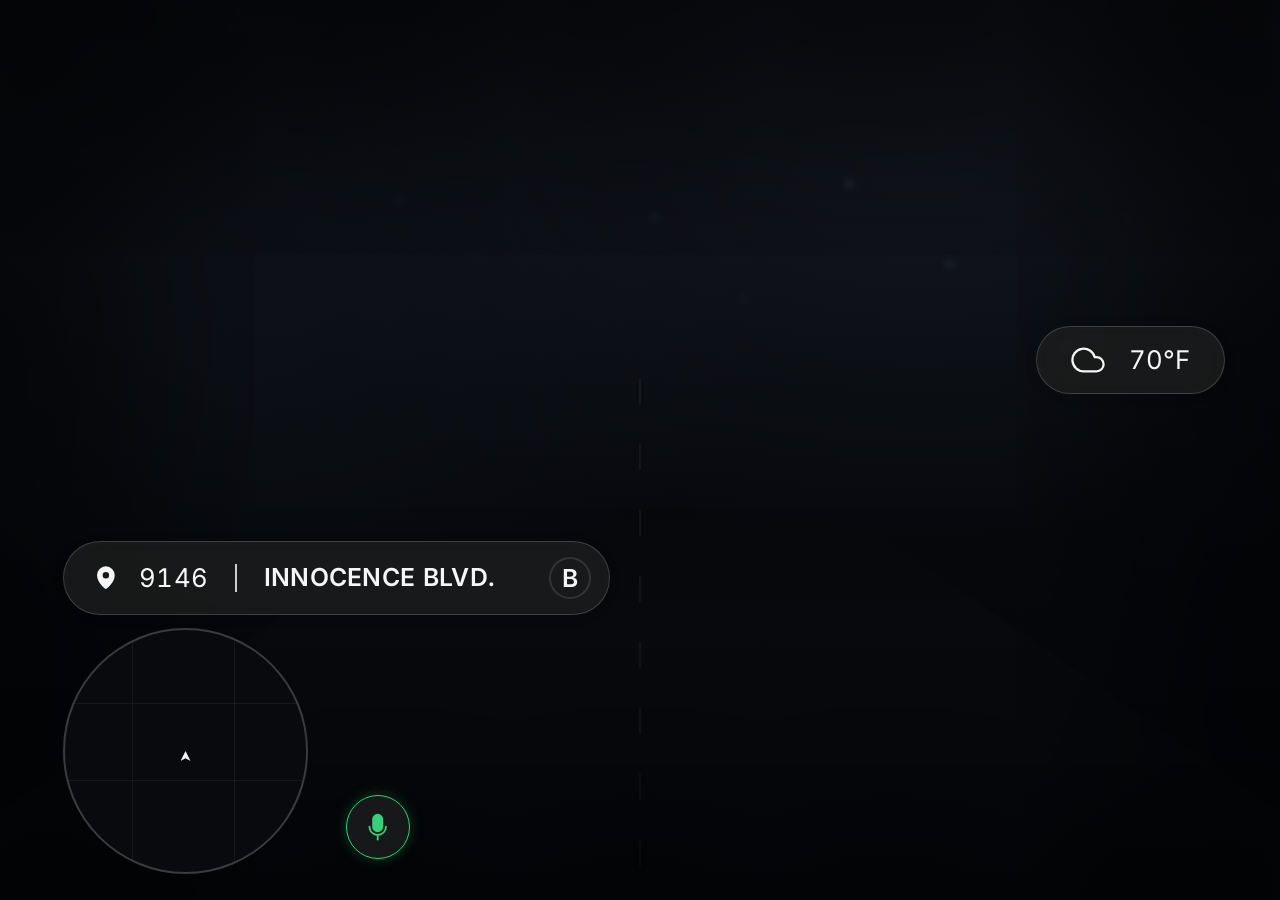
==== html/index.html @ fedf09fa "Reference HUD around the fh4map circle + mic block with green voice waves - restore the resource lay" ====
<!DOCTYPE html>
<html lang="ru">
<head>
<meta charset="utf-8">
<meta name="viewport" content="width=device-width, initial-scale=1">
<title>HUD</title>
<!-- Порядок блоков и их вид — эталонный HUD (пилюли-скримы),
     привязка — геометрия круглого radar (fh4map-1.4).
     Блоки: адрес, микрофон, погода, кластер. Больше ничего. -->
<link rel="stylesheet" href="css/base.css">
<link rel="stylesheet" href="css/components.css">
<link rel="stylesheet" href="css/layout.css">
</head>
<body>
<main id="hud" class="hidden" aria-label="Игровой HUD">

  <!-- АДРЕС — над кругом radar, левый край по левой кромке круга -->
  <section class="addr surf" aria-label="Местоположение">
    <span class="ico ico--pin" data-icon="pin" aria-hidden="true"></span>
    <span class="addr__postal" id="postal">----</span>
    <span class="addr__div" aria-hidden="true"></span>
    <span class="addr__street" id="street">...</span>
    <span class="addr__dir" id="compass" aria-label="Направление">?</span>
  </section>

  <!-- МИКРОФОН — круглый чип справа от круга, на его нижней касательной.
       Когда игрок говорит, от микрофона расходятся зелёные круги. -->
  <section class="mic" id="micwrap" aria-label="Микрофон">
    <span class="mic__wave" aria-hidden="true"></span>
    <span class="mic__wave" aria-hidden="true"></span>
    <span class="mic__wave" aria-hidden="true"></span>
    <span class="mic__chip">
      <span class="ico ico--mic" data-icon="mic" aria-hidden="true"></span>
      <span class="mic__slash" aria-hidden="true"></span>
    </span>
  </section>

  <!-- ПОГОДА -->
  <section class="wx surf" aria-label="Погода">
    <span class="ico ico--wx" id="wxicon" data-icon="cloud" aria-hidden="true"></span>
    <span class="wx__temp" id="temp">--°</span>
  </section>

  <!-- КЛАСТЕР — скорость, передачи, топливо -->
  <section class="cluster surf" id="cluster" aria-label="Приборная панель">
    <div class="cluster__speed">
      <span class="speed" id="speed">---</span>
      <span class="speed__unit" id="unit"></span>
    </div>
    <div class="cluster__div" aria-hidden="true"></div>
    <div class="gears" id="gearstrip" aria-label="Режим коробки передач">
      <b data-g="P">P</b><b data-g="R">R</b><b data-g="N">N</b><b data-g="D">D</b><b data-g="S">S</b>
    </div>
    <div class="fuel" id="fuelrow">
      <span class="ico ico--fuel" data-icon="fuel" aria-hidden="true"></span>
      <span class="fuel__track"><i id="fuelbar"></i></span>
      <span class="fuel__pct" id="fuel">--%</span>
    </div>
  </section>

</main>

<script src="js/state.js"></script>
<script src="js/icons.js"></script>
<script src="js/render.js"></script>
<script src="js/main.js"></script>
</body>
</html>
---- html/css/base.css ----
/* =====================================================================
   BASE — токены, шрифт, масштаб.

   ВИЗУАЛЬНЫЙ ЯЗЫК взят из эталонного HUD (index.html прошлой версии):
   тёмные полупрозрачные пилюли со светлой волосяной кромкой,
   монохромный текст, крупные табличные цифры. Единственное цветное
   пятно — зелёные волны говорящего микрофона.

   МАСШТАБ. Эталон рисовался в системе 1568 x 981, поэтому 1 эталонный
   px = 100vh / 981. Здесь всё в rem от html { font-size: 100vh / 72 },
   то есть 1 эталонный px = 0.0734rem. Пропорции блоков к экрану и к
   диаметру radar одинаковы на 1080p / 1440p и 16:9 / 21:9.
   ------------------------------------------------------------------ */

@font-face {
  font-family: "Inter HUD";
  font-style: normal;
  font-weight: 300 800;
  font-display: block;
  src: url("../fonts/inter-latin.woff2") format("woff2");
  unicode-range: U+0000-00FF, U+0131, U+0152-0153, U+02BB-02BC, U+02C6,
                 U+02DA, U+02DC, U+0304, U+0308, U+0329, U+2000-206F,
                 U+2074, U+20AC, U+2122, U+2191, U+2193, U+2212, U+2215,
                 U+FEFF, U+FFFD;
}
@font-face {
  font-family: "Inter HUD";
  font-style: normal;
  font-weight: 300 800;
  font-display: block;
  src: url("../fonts/inter-cyrillic.woff2") format("woff2");
  unicode-range: U+0301, U+0400-045F, U+0490-0491, U+04B0-04B1, U+2116;
}
@font-face {
  font-family: "Sofia Sans";
  font-style: normal;
  font-weight: 300 700;
  font-display: block;
  src: url("../fonts/sofiasans-latin.woff2") format("woff2");
  unicode-range: U+0000-00FF, U+2000-206F, U+20AC, U+2122;
}
@font-face {
  font-family: "Sofia Sans";
  font-style: normal;
  font-weight: 300 700;
  font-display: block;
  src: url("../fonts/sofiasans-cyrillic.woff2") format("woff2");
  unicode-range: U+0301, U+0400-045F, U+0490-0491, U+2116;
}

:root {
  /* Поверхность и кромка — точные значения эталона. */
  --surface:   rgba(29, 30, 30, .82);
  --edge:      rgba(189, 190, 191, .23);
  --track:     rgba(126, 127, 128, .34);

  --txt:       rgb(246, 246, 247);
  --txt-2:     rgb(218, 218, 219);
  --txt-3:     rgb(161, 162, 163);
  --off:       rgb(86, 86, 87);   /* неактивные передачи */

  /* Функциональный акцент (перекрывается Config.Accent из Lua):
     низкий уровень топлива, R/S-передача. */
  --acc:       #f2b13c;

  /* Микрофон: зелёные круговые волны в момент разговора. */
  --mic:       #34d17a;
  --mic-soft:  rgba(52, 209, 122, .28);

  /* Радиусы эталона (42px / 40px пилюли при 981px высоты). */
  --r-pill:    3.08rem;
  --r-wx:      2.94rem;

  /* Геометрия radar fh4map-1.4 (vh). Lua может переопределить через
     Config.Radar -> сообщение config. */
  --radar-cx: calc(20.6145vh);
  --radar-cy: calc(21.4255vh - 44px);
  --radar-r:  calc(13.4255vh + 2px);
}

* { margin: 0; padding: 0; box-sizing: border-box; }

html { font-size: clamp(11px, calc(100vh / 72), 34px); }

html, body {
  width: 100%;
  height: 100%;
  overflow: hidden;
  background: transparent;
}

body {
  font-family: "Inter HUD", "Sofia Sans", Arial, Helvetica, sans-serif;
  color: var(--txt);
  font-variant-numeric: tabular-nums;
  font-feature-settings: "tnum" 1;
  -webkit-font-smoothing: antialiased;
  -moz-osx-font-smoothing: grayscale;
  user-select: none;
}

#hud, #hud * { font-family: inherit; }

#hud {
  position: fixed;
  inset: 0;
  pointer-events: none;
  /* Никогда не анимировать opacity корня: CEF FiveM теряет альфу. */
}

#hud.hidden { display: none; }

svg { display: block; width: 100%; height: 100%; }

/* ---------------------------------------------------------------------
   ПРИМИТИВЫ
   ------------------------------------------------------------------ */

/* Пилюля-скрим эталона: полупрозрачная заливка, светлая волосяная
   кромка, очень мягкая тень. Без backdrop-filter — CEF не размывает
   игровой кадр, он бы дал чёрный прямоугольник. */
.surf {
  position: absolute;
  background: var(--surface);
  border: 1.5px solid var(--edge);
  box-shadow: 0 2px 12px rgba(15, 16, 17, .12),
              inset 0 0 20px rgba(220, 221, 222, .015);
}

.ico { display: block; flex: none; color: currentColor; }
---- html/css/components.css ----
/* =====================================================================
   COMPONENTS — блоки эталонного HUD 1-в-1 (пилюли-скримы) + новый
   блок микрофона.

   Все кегли и отступы — эталонные px, пересчитанные в rem
   (1 эталонный px = 0.0734rem), поэтому пропорции блоков сохранены
   ровно те же, что на исходном снимке.
   ================================================================== */

/* ---------------------------------------------------------------------
   АДРЕС — пилюля: пин + postal + разделитель + улица + компас.
   ------------------------------------------------------------------ */

.addr {
  width: 43.82rem;
  height: 5.87rem;
  border-radius: var(--r-pill);
  display: flex;
  align-items: center;
  padding: 0 1.47rem 0 2.35rem;
}

.ico--pin { width: 2.06rem; height: 2.5rem; color: var(--txt); }

.addr__postal {
  flex: none;
  margin-left: 1.61rem;
  font-size: 2.06rem;
  line-height: 2.5rem;
  letter-spacing: .037rem;
  color: var(--txt);
}

.addr__div {
  flex: none;
  width: 1.5px;
  height: 2.28rem;
  margin: 0 2.13rem;
  background: rgba(237, 237, 238, .85);
}

.addr__street {
  flex: 1 1 auto;
  min-width: 0;
  font-size: 1.98rem;
  font-weight: 600;
  line-height: 2.5rem;
  letter-spacing: .026rem;
  text-transform: uppercase;
  white-space: nowrap;
  overflow: hidden;
  text-overflow: ellipsis;
}

/* Компас замыкает строку: круг фиксированного размера — у С/В/Ю/З
   разная ширина глифа, а пилюля не должна дышать при поворотах. */
.addr__dir {
  flex: none;
  width: 3.38rem;
  height: 3.38rem;
  margin-left: 1.61rem;
  border: .18rem solid rgba(160, 161, 162, .20);
  border-radius: 50%;
  display: grid;
  place-items: center;
  font-size: 1.98rem;
  font-weight: 600;
}

/* ---------------------------------------------------------------------
   МИКРОФОН — круглый чип в языке эталона (та же заливка и кромка,
   что у пилюль). Когда игрок говорит, от микрофона расходятся
   зелёные круговые волны; в покое чип монохромный и статичный,
   выключенный микрофон приглушён и перечёркнут.

   Волны — три кольца с одной анимацией и разными задержками. Пока
   игрок молчит, анимация не назначена вовсе: CEF не крутит пустой
   композит в простое.
   ------------------------------------------------------------------ */

.mic {
  position: absolute;
  width: 5.14rem;
  height: 5.14rem;
}

.mic__chip {
  position: absolute;
  inset: 0;
  border-radius: 50%;
  background: var(--surface);
  border: 1.5px solid var(--edge);
  box-shadow: 0 2px 12px rgba(15, 16, 17, .12),
              inset 0 0 20px rgba(220, 221, 222, .015);
  display: grid;
  place-items: center;
  transition: border-color .18s ease, box-shadow .18s ease;
}

.ico--mic {
  width: 2.35rem;
  height: 2.35rem;
  color: var(--txt-2);
  transition: color .18s ease;
}

/* Перечёркивание — только для выключенного микрофона. */
.mic__slash {
  position: absolute;
  left: 24%;
  right: 24%;
  top: 50%;
  height: 1.5px;
  background: var(--off);
  transform: rotate(-45deg);
  opacity: 0;
  transition: opacity .18s ease;
}

.mic.off .mic__chip { border-color: rgba(189, 190, 191, .14); }
.mic.off .ico--mic { color: var(--off); }
.mic.off .mic__slash { opacity: 1; }

/* ГОВОРИТ — зелёный чип + расходящиеся зелёные круги. */
.mic.talking .mic__chip {
  border-color: var(--mic);
  box-shadow: 0 2px 12px rgba(15, 16, 17, .12),
              0 0 1.1rem var(--mic-soft);
}

.mic.talking .ico--mic { color: var(--mic); }

.mic__wave {
  position: absolute;
  inset: 0;
  border-radius: 50%;
  border: .17rem solid var(--mic);
  opacity: 0;
  transform: scale(1);
  pointer-events: none;
}

.mic.talking .mic__wave {
  animation: mic-wave 1.8s cubic-bezier(.2, .6, .3, 1) infinite;
}

.mic.talking .mic__wave:nth-child(2) { animation-delay: .6s; }
.mic.talking .mic__wave:nth-child(3) { animation-delay: 1.2s; }

@keyframes mic-wave {
  0%   { opacity: .85; transform: scale(1);    border-width: .17rem; }
  70%  { opacity: .18; }
  100% { opacity: 0;   transform: scale(2.15); border-width: .07rem; }
}

@media (prefers-reduced-motion: reduce) {
  .mic.talking .mic__wave { animation: none; opacity: .35; }
  .mic.talking .mic__wave:nth-child(2) { transform: scale(1.4); opacity: .2; }
  .mic.talking .mic__wave:nth-child(3) { transform: scale(1.8); opacity: .1; }
}

/* ---------------------------------------------------------------------
   ПОГОДА — маленькая пилюля: иконка + температура.
   ------------------------------------------------------------------ */

.wx {
  width: 15.12rem;
  height: 5.43rem;
  border-radius: var(--r-wx);
  display: flex;
  align-items: center;
  justify-content: center;
  gap: 1.91rem;
}

.ico--wx { width: 2.72rem; height: 2.72rem; color: var(--txt); }

.wx__temp {
  font-size: 2.06rem;
  line-height: 2.5rem;
  white-space: nowrap;
}

/* ---------------------------------------------------------------------
   КЛАСТЕР — скорость + единица, разделитель, селектор PRNDS, топливо.
   Внутренняя раскладка абсолютная, ровно как в эталоне: цифры не
   двигают шкалу, шкала не двигает передачи.
   ------------------------------------------------------------------ */

.cluster {
  width: 29.36rem;
  height: 23.12rem;
  border-radius: var(--r-pill);
  opacity: 0;
  transition: opacity .18s ease;
}

/* Пешком кластер скрыт через opacity, а не display: слой промоучен
   заранее, CEF не теряет альфу при посадке в машину. */
#hud.veh .cluster { opacity: 1; }

.cluster__speed {
  position: absolute;
  left: 2.72rem;
  right: 2.57rem;
  top: 1.32rem;
  height: 8.22rem;
  display: flex;
  align-items: baseline;
  gap: 1.98rem;
}

.speed {
  font-size: 7.63rem;
  font-weight: 700;
  line-height: 8.22rem;
  letter-spacing: -.22rem;
  white-space: nowrap;
}

/* Четырёхзначная скорость (самолёты, читеры) не вылезает за пилюлю. */
.speed.wide { font-size: 5.65rem; letter-spacing: -.147rem; }

.speed__unit {
  font-size: 1.98rem;
  line-height: 2.35rem;
  color: var(--txt-2);
}

.cluster__div {
  position: absolute;
  left: 2.79rem;
  right: 2.5rem;
  top: 10.13rem;
  height: 2px;
  background: rgba(150, 151, 152, .19);
}

.gears {
  position: absolute;
  left: 2.86rem;
  top: 12.04rem;
  height: 3.01rem;
  display: flex;
  align-items: center;
  gap: 1.39rem;
}

.gears b {
  font-size: 2.64rem;
  font-weight: 600;
  line-height: 3.01rem;
  color: var(--off);
  transition: color .16s ease;
}

.gears b.on { color: var(--txt); }
.gears b.on[data-g="R"],
.gears b.on[data-g="S"] { color: var(--acc); }

.fuel {
  position: absolute;
  left: 2.79rem;
  right: 2.5rem;
  top: 17.69rem;
  height: 2.79rem;
  display: flex;
  align-items: center;
}

.ico--fuel {
  width: 2.42rem;
  height: 2.5rem;
  margin-right: 1.61rem;
  color: var(--txt-3);
  transition: color .2s ease;
}

.fuel__track {
  flex: 1;
  height: 1.1rem;
  border-radius: .73rem;
  background: var(--track);
  overflow: hidden;
}

.fuel__track i {
  display: block;
  width: 0;
  height: 100%;
  border-radius: inherit;
  background: var(--txt);
  transition: width .35s cubic-bezier(.22, 1, .36, 1), background-color .2s ease;
}

.fuel__pct {
  width: 4.55rem;
  margin-left: 1.69rem;
  font-size: 2.2rem;
  line-height: 2.64rem;
  text-align: right;
  color: var(--txt-2);
  white-space: nowrap;
  transition: color .2s ease;
}

/* Низкий уровень — единственное состояние, которое красит стрип. */
.fuel.low .ico--fuel,
.fuel.low .fuel__pct { color: var(--acc); }
.fuel.low .fuel__track i { background: var(--acc); }
---- html/css/layout.css ----
/* =====================================================================
   LAYOUT — расстановка блоков.

     · АДРЕС    — над кругом radar, левый край ровно по левой кромке
                  круга (блок «стоит» на верхней касательной);
     · МИКРОФОН — справа от круга, на его нижней касательной: волны
                  расходятся в свободное поле рядом с radar;
     · ПОГОДА   — правый край, верхняя треть (координаты эталона);
     · КЛАСТЕР  — правый нижний угол (координаты эталона), виден
                  только за рулём.

   Привязки к radar — только через токены --radar-cx/cy/r, которые
   Lua может переопределить (Config.Radar). Жёстких px-координат нет.
   ================================================================== */

.addr {
  left: calc(var(--radar-cx) - var(--radar-r));
  bottom: calc(var(--radar-cy) + var(--radar-r) + 1.1rem);
  transform: translateZ(0);
}

/* Отступ 3rem от кромки круга и небольшой подъём над нижней
   касательной — чтобы самая широкая волна (×2.15) не залезала на
   radar и не срезалась нижним краем экрана. */
.mic {
  left: calc(var(--radar-cx) + var(--radar-r) + 3rem);
  bottom: calc(var(--radar-cy) - var(--radar-r) + 1.2rem);
  transform: translateZ(0);
}

.wx {
  right: 4.272959%;
  top: 36.187564%;
  transform: translateZ(0);
}

.cluster {
  right: 4.910714%;
  bottom: 10.805301%;
  transform: translateZ(0);
}

/* ---------------------------------------------------------------------
   DEV PREVIEW SCENE (только браузер — FiveM это не грузит)
   ------------------------------------------------------------------ */

#devscene { position: fixed; inset: 0; }

#devscene .base {
  position: absolute; inset: 0;
  background:
    radial-gradient(1100px 620px at 72% 18%, rgba(28, 32, 42, .5), transparent 62%),
    radial-gradient(900px 560px at 18% 34%, rgba(22, 26, 36, .42), transparent 60%),
    linear-gradient(180deg, #0a0c11 0%, #07090d 46%, #04060a 100%);
}

#devscene .bokeh {
  position: absolute; border-radius: 50%;
  filter: blur(4px); opacity: .35;
}

#devscene .road {
  position: absolute; left: -10%; right: -10%; bottom: 0; height: 46%;
  background: linear-gradient(180deg, rgba(8, 10, 14, 0) 0%, rgba(8, 10, 14, .9) 32%, #06080c 100%);
  clip-path: polygon(39% 0, 61% 0, 100% 100%, 0 100%);
}

#devscene .lane {
  position: absolute; left: 50%; bottom: 0; width: 2px; height: 58%;
  transform: translateX(-50%);
  background: repeating-linear-gradient(180deg, rgba(255, 255, 255, .10) 0 26px, transparent 26px 66px);
  opacity: .45;
}

#devscene .vignette {
  position: absolute; inset: 0;
  box-shadow: inset 0 0 260px 90px rgba(0, 0, 0, .82);
}

/* Макет круга fh4map — ровно та геометрия, вокруг которой стоят блоки. */
#devscene .radar {
  position: absolute;
  left: calc(var(--radar-cx) - var(--radar-r));
  bottom: calc(var(--radar-cy) - var(--radar-r));
  width: calc(var(--radar-r) * 2);
  height: calc(var(--radar-r) * 2);
  border-radius: 50%;
  overflow: hidden;
  background: #080a0d;
  border: 2px solid rgba(255, 255, 255, .2);
}

#devscene .radar .st { position: absolute; background: rgba(255, 255, 255, .055); }
#devscene .radar .h1 { left: 0; right: 0; top: 30%; height: 1px; }
#devscene .radar .h2 { left: 0; right: 0; top: 62%; height: 1px; }
#devscene .radar .v1 { top: 0; bottom: 0; left: 28%; width: 1px; }
#devscene .radar .v2 { top: 0; bottom: 0; left: 70%; width: 1px; }

#devscene .radar .player {
  position: absolute; left: 50%; top: 52%; width: 10px; height: 10px;
  transform: translate(-50%, -50%);
}

#devscene .radar .player::before {
  content: ''; position: absolute; inset: 0;
  background: #f2f3f4;
  clip-path: polygon(50% 0, 100% 100%, 50% 72%, 0 100%);
}
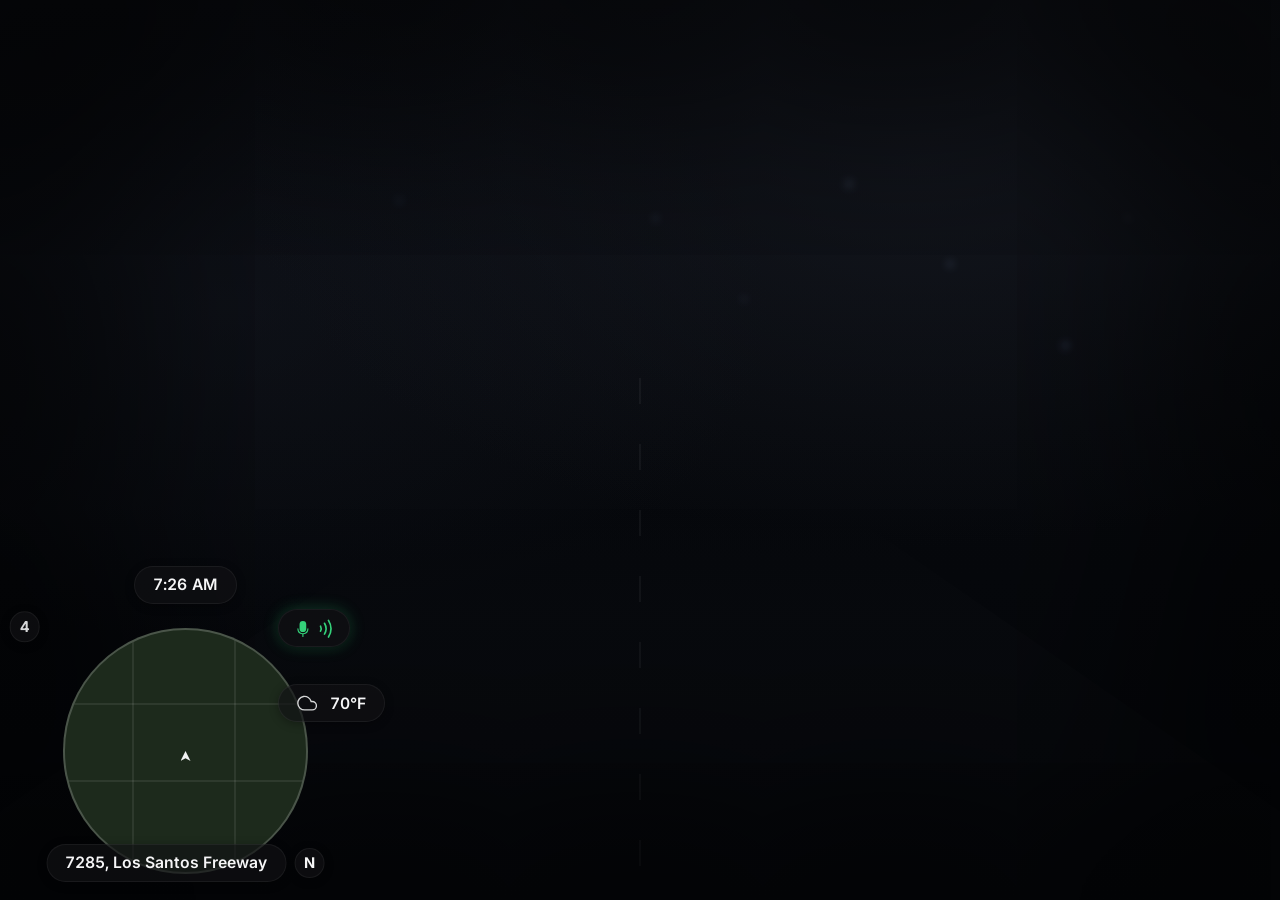
==== commit 5d6b9ea8: "Rebuild the composition from the reference: everything hugs the fh4map circle - every size is a frac" ====
--- a/html/index.html
+++ b/html/index.html
@@ -4,9 +4,17 @@
 <meta charset="utf-8">
 <meta name="viewport" content="width=device-width, initial-scale=1">
 <title>HUD</title>
-<!-- Порядок блоков и их вид — эталонный HUD (пилюли-скримы),
-     привязка — геометрия круглого radar (fh4map-1.4).
-     Блоки: адрес, микрофон, погода, кластер. Больше ничего. -->
+<!-- Композиция по референсу: все блоки облепляют круг радара
+     (fh4map-1.4). Размеры заданы в долях радиуса круга, поэтому
+     пропорции «блок / радар» ровно те же, что на референсе.
+
+       · время      — капсула над кругом;
+       · радиоканал — маленький чип слева сверху;
+       · микрофон   — капсула справа сверху: глиф + зелёные круговые
+                      линии, пока игрок говорит;
+       · погода     — капсула справа;
+       · кластер    — панель справа снизу: скорость, PRNDS, топливо;
+       · адрес      — капсула под кругом + чип направления. -->
 <link rel="stylesheet" href="css/base.css">
 <link rel="stylesheet" href="css/components.css">
 <link rel="stylesheet" href="css/layout.css">
@@ -14,49 +22,55 @@
 <body>
 <main id="hud" class="hidden" aria-label="Игровой HUD">
 
-  <!-- АДРЕС — над кругом radar, левый край по левой кромке круга -->
-  <section class="addr surf" aria-label="Местоположение">
-    <span class="ico ico--pin" data-icon="pin" aria-hidden="true"></span>
-    <span class="addr__postal" id="postal">----</span>
-    <span class="addr__div" aria-hidden="true"></span>
-    <span class="addr__street" id="street">...</span>
-    <span class="addr__dir" id="compass" aria-label="Направление">?</span>
+  <!-- ВРЕМЯ -->
+  <section class="time surf" aria-label="Время">
+    <span id="time">--:--</span>
   </section>
 
-  <!-- МИКРОФОН — круглый чип справа от круга, на его нижней касательной.
-       Когда игрок говорит, от микрофона расходятся зелёные круги. -->
-  <section class="mic" id="micwrap" aria-label="Микрофон">
-    <span class="mic__wave" aria-hidden="true"></span>
-    <span class="mic__wave" aria-hidden="true"></span>
-    <span class="mic__wave" aria-hidden="true"></span>
-    <span class="mic__chip">
-      <span class="ico ico--mic" data-icon="mic" aria-hidden="true"></span>
-      <span class="mic__slash" aria-hidden="true"></span>
-    </span>
+  <!-- РАДИОКАНАЛ — чип виден только когда игрок в канале -->
+  <section class="rch surf hide" id="radiochip" aria-label="Радиоканал">
+    <span id="radiolabel">0</span>
+  </section>
+
+  <!-- МИКРОФОН -->
+  <section class="mic surf" id="micwrap" aria-label="Микрофон">
+    <span class="mic__glyph" data-icon="mic" aria-hidden="true"></span>
+    <svg class="mic__waves" viewBox="0 0 15 24" fill="none" stroke="currentColor"
+         stroke-width="1.7" stroke-linecap="round" aria-hidden="true">
+      <path class="w1" d="M2.5 9.4a5.5 5.5 0 0 1 0 5.2"></path>
+      <path class="w2" d="M6.6 6.4a11 11 0 0 1 0 11.2"></path>
+      <path class="w3" d="M10.7 3.4a16.5 16.5 0 0 1 0 17.2"></path>
+    </svg>
+    <span class="mic__slash" aria-hidden="true"></span>
   </section>
 
   <!-- ПОГОДА -->
   <section class="wx surf" aria-label="Погода">
-    <span class="ico ico--wx" id="wxicon" data-icon="cloud" aria-hidden="true"></span>
-    <span class="wx__temp" id="temp">--°</span>
+    <span class="wx__ico" id="wxicon" data-icon="cloud" aria-hidden="true"></span>
+    <span id="temp">--°</span>
   </section>
 
-  <!-- КЛАСТЕР — скорость, передачи, топливо -->
+  <!-- КЛАСТЕР -->
   <section class="cluster surf" id="cluster" aria-label="Приборная панель">
     <div class="cluster__speed">
-      <span class="speed" id="speed">---</span>
+      <span class="speed" id="speed">000</span>
       <span class="speed__unit" id="unit"></span>
     </div>
-    <div class="cluster__div" aria-hidden="true"></div>
     <div class="gears" id="gearstrip" aria-label="Режим коробки передач">
       <b data-g="P">P</b><b data-g="R">R</b><b data-g="N">N</b><b data-g="D">D</b><b data-g="S">S</b>
     </div>
     <div class="fuel" id="fuelrow">
-      <span class="ico ico--fuel" data-icon="fuel" aria-hidden="true"></span>
+      <span class="fuel__ico" data-icon="fuel" aria-hidden="true"></span>
       <span class="fuel__track"><i id="fuelbar"></i></span>
       <span class="fuel__pct" id="fuel">--%</span>
     </div>
   </section>
+
+  <!-- АДРЕС + НАПРАВЛЕНИЕ -->
+  <div class="addr" aria-label="Местоположение">
+    <span class="addr__pill surf"><span id="street">...</span></span>
+    <span class="addr__dir surf" id="compass">?</span>
+  </div>
 
 </main>
 
--- a/html/css/base.css
+++ b/html/css/base.css
@@ -1,15 +1,10 @@
 /* =====================================================================
-   BASE — токены, шрифт, масштаб.
+   BASE — токены, шрифт, геометрия.
 
-   ВИЗУАЛЬНЫЙ ЯЗЫК взят из эталонного HUD (index.html прошлой версии):
-   тёмные полупрозрачные пилюли со светлой волосяной кромкой,
-   монохромный текст, крупные табличные цифры. Единственное цветное
-   пятно — зелёные волны говорящего микрофона.
-
-   МАСШТАБ. Эталон рисовался в системе 1568 x 981, поэтому 1 эталонный
-   px = 100vh / 981. Здесь всё в rem от html { font-size: 100vh / 72 },
-   то есть 1 эталонный px = 0.0734rem. Пропорции блоков к экрану и к
-   диаметру radar одинаковы на 1080p / 1440p и 16:9 / 21:9.
+   ГЛАВНЫЙ ПРИНЦИП. Все размеры и отступы заданы в долях радиуса круга
+   радара (--radar-r). Композиция «блоки вокруг круга» с референса
+   сохраняет пропорции на любом разрешении и при любом размере
+   миникарты: поменялся круг — вместе с ним поменялся весь HUD.
    ------------------------------------------------------------------ */
 
 @font-face {
@@ -49,38 +44,37 @@
 }
 
 :root {
-  /* Поверхность и кромка — точные значения эталона. */
-  --surface:   rgba(29, 30, 30, .82);
-  --edge:      rgba(189, 190, 191, .23);
-  --track:     rgba(126, 127, 128, .34);
-
-  --txt:       rgb(246, 246, 247);
-  --txt-2:     rgb(218, 218, 219);
-  --txt-3:     rgb(161, 162, 163);
-  --off:       rgb(86, 86, 87);   /* неактивные передачи */
-
-  /* Функциональный акцент (перекрывается Config.Accent из Lua):
-     низкий уровень топлива, R/S-передача. */
-  --acc:       #f2b13c;
-
-  /* Микрофон: зелёные круговые волны в момент разговора. */
-  --mic:       #34d17a;
-  --mic-soft:  rgba(52, 209, 122, .28);
-
-  /* Радиусы эталона (42px / 40px пилюли при 981px высоты). */
-  --r-pill:    3.08rem;
-  --r-wx:      2.94rem;
-
-  /* Геометрия radar fh4map-1.4 (vh). Lua может переопределить через
-     Config.Radar -> сообщение config. */
+  /* --- Геометрия radar (fh4map-1.4, vh). Переопределяется из Lua. --- */
   --radar-cx: calc(20.6145vh);
   --radar-cy: calc(21.4255vh - 44px);
   --radar-r:  calc(13.4255vh + 2px);
+
+  /* --- Метрика композиции: доли радиуса круга (замеры с референса) --- */
+  --h:    calc(var(--radar-r) * .31);    /* высота капсулы          */
+  --pad:  calc(var(--radar-r) * .15);    /* горизонтальный padding  */
+  --gap:  calc(var(--radar-r) * .1);     /* внутренний зазор        */
+  --fs:   calc(var(--radar-r) * .128);   /* базовый кегль           */
+  --fs-s: calc(var(--radar-r) * .115);   /* мелкий кегль (MPH)      */
+  --chip: calc(var(--radar-r) * .25);    /* круглый чип             */
+
+  /* --- Поверхности: тёмные полупрозрачные капсулы без светлой кромки --- */
+  --surface: rgba(17, 18, 20, .66);
+  --hair:    rgba(255, 255, 255, .06);
+
+  --txt:   rgb(246, 246, 247);
+  --txt-2: rgb(214, 215, 216);
+  --txt-3: rgb(150, 151, 153);
+  --off:   rgb(104, 105, 107);   /* неактивные передачи */
+
+  /* Функциональный акцент (Config.Accent): низкое топливо, R/S. */
+  --acc: #f2b13c;
+
+  /* Микрофон: зелёные круговые линии во время разговора. */
+  --mic:      #34d17a;
+  --mic-soft: rgba(52, 209, 122, .28);
 }
 
 * { margin: 0; padding: 0; box-sizing: border-box; }
-
-html { font-size: clamp(11px, calc(100vh / 72), 34px); }
 
 html, body {
   width: 100%;
@@ -110,21 +104,12 @@
 
 #hud.hidden { display: none; }
 
-svg { display: block; width: 100%; height: 100%; }
+svg { display: block; }
 
-/* ---------------------------------------------------------------------
-   ПРИМИТИВЫ
-   ------------------------------------------------------------------ */
-
-/* Пилюля-скрим эталона: полупрозрачная заливка, светлая волосяная
-   кромка, очень мягкая тень. Без backdrop-filter — CEF не размывает
-   игровой кадр, он бы дал чёрный прямоугольник. */
+/* Капсула-поверхность: ровная тёмная заливка, волосяная светлая
+   кромка и мягкая тень — как на референсе, без стекла и glow. */
 .surf {
-  position: absolute;
   background: var(--surface);
-  border: 1.5px solid var(--edge);
-  box-shadow: 0 2px 12px rgba(15, 16, 17, .12),
-              inset 0 0 20px rgba(220, 221, 222, .015);
+  border: 1px solid var(--hair);
+  box-shadow: 0 2px 10px rgba(0, 0, 0, .32);
 }
-
-.ico { display: block; flex: none; color: currentColor; }
--- a/html/css/components.css
+++ b/html/css/components.css
@@ -1,255 +1,185 @@
 /* =====================================================================
-   COMPONENTS — блоки эталонного HUD 1-в-1 (пилюли-скримы) + новый
-   блок микрофона.
-
-   Все кегли и отступы — эталонные px, пересчитанные в rem
-   (1 эталонный px = 0.0734rem), поэтому пропорции блоков сохранены
-   ровно те же, что на исходном снимке.
+   COMPONENTS — блоки референса. Всё в долях радиуса круга (--radar-r),
+   поэтому связка «блок / радар» одинакова на любом разрешении.
+
+   Замеры с референса (в долях радиуса r):
+     высота капсулы  .31r      кегль текста     .128r
+     круглый чип     .25r      кегль MPH        .115r
+     скорость        .30r      шкала топлива    .055r
    ================================================================== */
 
 /* ---------------------------------------------------------------------
-   АДРЕС — пилюля: пин + postal + разделитель + улица + компас.
-   ------------------------------------------------------------------ */
-
-.addr {
-  width: 43.82rem;
-  height: 5.87rem;
-  border-radius: var(--r-pill);
-  display: flex;
-  align-items: center;
-  padding: 0 1.47rem 0 2.35rem;
-}
-
-.ico--pin { width: 2.06rem; height: 2.5rem; color: var(--txt); }
-
-.addr__postal {
-  flex: none;
-  margin-left: 1.61rem;
-  font-size: 2.06rem;
-  line-height: 2.5rem;
-  letter-spacing: .037rem;
-  color: var(--txt);
-}
-
-.addr__div {
-  flex: none;
-  width: 1.5px;
-  height: 2.28rem;
-  margin: 0 2.13rem;
-  background: rgba(237, 237, 238, .85);
-}
-
-.addr__street {
-  flex: 1 1 auto;
-  min-width: 0;
-  font-size: 1.98rem;
-  font-weight: 600;
-  line-height: 2.5rem;
-  letter-spacing: .026rem;
-  text-transform: uppercase;
+   ОБЩАЯ КАПСУЛА
+   ------------------------------------------------------------------ */
+
+.time,
+.mic,
+.wx,
+.addr__pill {
+  height: var(--h);
+  padding: 0 var(--pad);
+  border-radius: 999px;
+  display: flex;
+  align-items: center;
   white-space: nowrap;
-  overflow: hidden;
-  text-overflow: ellipsis;
-}
-
-/* Компас замыкает строку: круг фиксированного размера — у С/В/Ю/З
-   разная ширина глифа, а пилюля не должна дышать при поворотах. */
-.addr__dir {
-  flex: none;
-  width: 3.38rem;
-  height: 3.38rem;
-  margin-left: 1.61rem;
-  border: .18rem solid rgba(160, 161, 162, .20);
+}
+
+/* ВРЕМЯ — капсула над кругом. */
+.time {
+  font-size: var(--fs);
+  font-weight: 600;
+  letter-spacing: .01em;
+}
+
+/* РАДИОКАНАЛ — маленький чип слева сверху; в эфире зеленеет. */
+.rch {
+  width: var(--chip);
+  height: var(--chip);
   border-radius: 50%;
   display: grid;
   place-items: center;
-  font-size: 1.98rem;
-  font-weight: 600;
-}
-
-/* ---------------------------------------------------------------------
-   МИКРОФОН — круглый чип в языке эталона (та же заливка и кромка,
-   что у пилюль). Когда игрок говорит, от микрофона расходятся
-   зелёные круговые волны; в покое чип монохромный и статичный,
-   выключенный микрофон приглушён и перечёркнут.
-
-   Волны — три кольца с одной анимацией и разными задержками. Пока
-   игрок молчит, анимация не назначена вовсе: CEF не крутит пустой
-   композит в простое.
+  font-size: calc(var(--radar-r) * .12);
+  font-weight: 700;
+  color: var(--txt-2);
+  transition: color .16s ease;
+}
+
+.rch.live { color: var(--mic); }
+.rch.hide { display: none; }
+
+/* ---------------------------------------------------------------------
+   МИКРОФОН — капсула справа сверху: глиф микрофона и три круговые
+   линии рядом с ним. Пока игрок говорит, линии зелёные и бегут одна
+   за другой; в покое они тихо-серые и статичные; выключенный
+   микрофон приглушён и перечёркнут.
+
+   Анимация назначается ТОЛЬКО в состоянии talking — в простое CEF
+   ничего не пересчитывает.
    ------------------------------------------------------------------ */
 
 .mic {
-  position: absolute;
-  width: 5.14rem;
-  height: 5.14rem;
-}
-
-.mic__chip {
-  position: absolute;
-  inset: 0;
-  border-radius: 50%;
-  background: var(--surface);
-  border: 1.5px solid var(--edge);
-  box-shadow: 0 2px 12px rgba(15, 16, 17, .12),
-              inset 0 0 20px rgba(220, 221, 222, .015);
-  display: grid;
-  place-items: center;
-  transition: border-color .18s ease, box-shadow .18s ease;
-}
-
-.ico--mic {
-  width: 2.35rem;
-  height: 2.35rem;
-  color: var(--txt-2);
-  transition: color .18s ease;
-}
-
-/* Перечёркивание — только для выключенного микрофона. */
+  position: relative;
+  gap: calc(var(--radar-r) * .05);
+  padding: 0 calc(var(--pad) * .85);
+}
+
+.mic__glyph {
+  width: calc(var(--radar-r) * .145);
+  height: calc(var(--radar-r) * .175);
+  color: var(--txt-2);
+  transition: color .16s ease;
+}
+
+.mic__glyph svg { width: 100%; height: 100%; }
+
+.mic__waves {
+  width: calc(var(--radar-r) * .12);
+  height: calc(var(--radar-r) * .19);
+  color: var(--txt-3);
+  opacity: .55;
+  transition: color .16s ease, opacity .16s ease;
+}
+
+.mic.talking .mic__glyph,
+.mic.talking .mic__waves { color: var(--mic); }
+.mic.talking .mic__waves { opacity: 1; }
+
+.mic.talking .mic__waves .w1 { animation: mic-wave 1.15s ease-in-out infinite; }
+.mic.talking .mic__waves .w2 { animation: mic-wave 1.15s ease-in-out .17s infinite; }
+.mic.talking .mic__waves .w3 { animation: mic-wave 1.15s ease-in-out .34s infinite; }
+
+@keyframes mic-wave {
+  0%, 100% { opacity: .18; }
+  45%      { opacity: 1; }
+}
+
+/* Выключенный микрофон: линий нет, глиф гаснет и перечёркивается. */
+.mic.off .mic__glyph { color: var(--off); }
+.mic.off .mic__waves { opacity: 0; }
+
 .mic__slash {
   position: absolute;
-  left: 24%;
-  right: 24%;
+  left: 14%;
+  width: calc(var(--radar-r) * .2);
   top: 50%;
   height: 1.5px;
   background: var(--off);
   transform: rotate(-45deg);
   opacity: 0;
-  transition: opacity .18s ease;
-}
-
-.mic.off .mic__chip { border-color: rgba(189, 190, 191, .14); }
-.mic.off .ico--mic { color: var(--off); }
+  transition: opacity .16s ease;
+}
+
 .mic.off .mic__slash { opacity: 1; }
 
-/* ГОВОРИТ — зелёный чип + расходящиеся зелёные круги. */
-.mic.talking .mic__chip {
-  border-color: var(--mic);
-  box-shadow: 0 2px 12px rgba(15, 16, 17, .12),
-              0 0 1.1rem var(--mic-soft);
-}
-
-.mic.talking .ico--mic { color: var(--mic); }
-
-.mic__wave {
-  position: absolute;
-  inset: 0;
-  border-radius: 50%;
-  border: .17rem solid var(--mic);
-  opacity: 0;
-  transform: scale(1);
-  pointer-events: none;
-}
-
-.mic.talking .mic__wave {
-  animation: mic-wave 1.8s cubic-bezier(.2, .6, .3, 1) infinite;
-}
-
-.mic.talking .mic__wave:nth-child(2) { animation-delay: .6s; }
-.mic.talking .mic__wave:nth-child(3) { animation-delay: 1.2s; }
-
-@keyframes mic-wave {
-  0%   { opacity: .85; transform: scale(1);    border-width: .17rem; }
-  70%  { opacity: .18; }
-  100% { opacity: 0;   transform: scale(2.15); border-width: .07rem; }
-}
-
-@media (prefers-reduced-motion: reduce) {
-  .mic.talking .mic__wave { animation: none; opacity: .35; }
-  .mic.talking .mic__wave:nth-child(2) { transform: scale(1.4); opacity: .2; }
-  .mic.talking .mic__wave:nth-child(3) { transform: scale(1.8); opacity: .1; }
-}
-
-/* ---------------------------------------------------------------------
-   ПОГОДА — маленькая пилюля: иконка + температура.
+/* Мягкое зелёное свечение капсулы во время разговора. */
+.mic.talking { box-shadow: 0 2px 10px rgba(0, 0, 0, .32), 0 0 calc(var(--radar-r) * .12) var(--mic-soft); }
+
+/* ---------------------------------------------------------------------
+   ПОГОДА — капсула справа: иконка + температура.
    ------------------------------------------------------------------ */
 
 .wx {
-  width: 15.12rem;
-  height: 5.43rem;
-  border-radius: var(--r-wx);
-  display: flex;
-  align-items: center;
-  justify-content: center;
-  gap: 1.91rem;
-}
-
-.ico--wx { width: 2.72rem; height: 2.72rem; color: var(--txt); }
-
-.wx__temp {
-  font-size: 2.06rem;
-  line-height: 2.5rem;
-  white-space: nowrap;
-}
-
-/* ---------------------------------------------------------------------
-   КЛАСТЕР — скорость + единица, разделитель, селектор PRNDS, топливо.
-   Внутренняя раскладка абсолютная, ровно как в эталоне: цифры не
-   двигают шкалу, шкала не двигает передачи.
+  gap: var(--gap);
+  font-size: var(--fs);
+  font-weight: 600;
+}
+
+.wx__ico {
+  width: calc(var(--radar-r) * .165);
+  height: calc(var(--radar-r) * .165);
+  color: var(--txt-2);
+}
+
+.wx__ico svg { width: 100%; height: 100%; }
+
+/* ---------------------------------------------------------------------
+   КЛАСТЕР — панель справа снизу: скорость + MPH, селектор PRNDS,
+   топливо. Виден только за рулём (opacity, слой промоучен заранее).
    ------------------------------------------------------------------ */
 
 .cluster {
-  width: 29.36rem;
-  height: 23.12rem;
-  border-radius: var(--r-pill);
+  padding: calc(var(--radar-r) * .11) calc(var(--radar-r) * .16);
+  border-radius: calc(var(--radar-r) * .14);
+  display: flex;
+  flex-direction: column;
+  gap: calc(var(--radar-r) * .07);
   opacity: 0;
   transition: opacity .18s ease;
 }
 
-/* Пешком кластер скрыт через opacity, а не display: слой промоучен
-   заранее, CEF не теряет альфу при посадке в машину. */
 #hud.veh .cluster { opacity: 1; }
 
 .cluster__speed {
-  position: absolute;
-  left: 2.72rem;
-  right: 2.57rem;
-  top: 1.32rem;
-  height: 8.22rem;
   display: flex;
   align-items: baseline;
-  gap: 1.98rem;
+  gap: calc(var(--radar-r) * .07);
 }
 
 .speed {
-  font-size: 7.63rem;
+  font-size: calc(var(--radar-r) * .3);
   font-weight: 700;
-  line-height: 8.22rem;
-  letter-spacing: -.22rem;
-  white-space: nowrap;
-}
-
-/* Четырёхзначная скорость (самолёты, читеры) не вылезает за пилюлю. */
-.speed.wide { font-size: 5.65rem; letter-spacing: -.147rem; }
+  line-height: 1;
+  letter-spacing: -.01em;
+}
 
 .speed__unit {
-  font-size: 1.98rem;
-  line-height: 2.35rem;
-  color: var(--txt-2);
-}
-
-.cluster__div {
-  position: absolute;
-  left: 2.79rem;
-  right: 2.5rem;
-  top: 10.13rem;
-  height: 2px;
-  background: rgba(150, 151, 152, .19);
-}
+  font-size: var(--fs-s);
+  font-weight: 600;
+  color: var(--txt-2);
+}
+
+/* Волосяной разделитель под скоростью — как на референсе. */
+.cluster__speed + .gears { padding-top: calc(var(--radar-r) * .06); border-top: 1px solid rgba(255, 255, 255, .1); }
 
 .gears {
-  position: absolute;
-  left: 2.86rem;
-  top: 12.04rem;
-  height: 3.01rem;
-  display: flex;
-  align-items: center;
-  gap: 1.39rem;
+  display: flex;
+  align-items: center;
+  gap: calc(var(--radar-r) * .09);
+  font-size: var(--fs);
 }
 
 .gears b {
-  font-size: 2.64rem;
-  font-weight: 600;
-  line-height: 3.01rem;
+  font-weight: 600;
   color: var(--off);
   transition: color .16s ease;
 }
@@ -259,28 +189,26 @@
 .gears b.on[data-g="S"] { color: var(--acc); }
 
 .fuel {
-  position: absolute;
-  left: 2.79rem;
-  right: 2.5rem;
-  top: 17.69rem;
-  height: 2.79rem;
-  display: flex;
-  align-items: center;
-}
-
-.ico--fuel {
-  width: 2.42rem;
-  height: 2.5rem;
-  margin-right: 1.61rem;
+  display: flex;
+  align-items: center;
+  gap: var(--gap);
+}
+
+.fuel__ico {
+  width: calc(var(--radar-r) * .13);
+  height: calc(var(--radar-r) * .14);
   color: var(--txt-3);
   transition: color .2s ease;
 }
 
+.fuel__ico svg { width: 100%; height: 100%; }
+
 .fuel__track {
   flex: 1;
-  height: 1.1rem;
-  border-radius: .73rem;
-  background: var(--track);
+  min-width: calc(var(--radar-r) * .8);
+  height: calc(var(--radar-r) * .055);
+  border-radius: 999px;
+  background: rgba(255, 255, 255, .18);
   overflow: hidden;
 }
 
@@ -294,17 +222,49 @@
 }
 
 .fuel__pct {
-  width: 4.55rem;
-  margin-left: 1.69rem;
-  font-size: 2.2rem;
-  line-height: 2.64rem;
+  min-width: calc(var(--radar-r) * .36);
   text-align: right;
-  color: var(--txt-2);
-  white-space: nowrap;
+  font-size: var(--fs-s);
+  font-weight: 600;
+  color: var(--txt-2);
   transition: color .2s ease;
 }
 
-/* Низкий уровень — единственное состояние, которое красит стрип. */
-.fuel.low .ico--fuel,
+.fuel.low .fuel__ico,
 .fuel.low .fuel__pct { color: var(--acc); }
 .fuel.low .fuel__track i { background: var(--acc); }
+
+/* ---------------------------------------------------------------------
+   АДРЕС — капсула под кругом: «индекс, улица», следом круглый чип
+   направления. Длинная улица режется многоточием, чип всегда на месте.
+   ------------------------------------------------------------------ */
+
+.addr {
+  display: flex;
+  align-items: center;
+  gap: calc(var(--radar-r) * .06);
+}
+
+.addr__pill {
+  max-width: calc(var(--radar-r) * 2.5);
+  font-size: var(--fs);
+  font-weight: 600;
+  overflow: hidden;
+}
+
+.addr__pill span {
+  overflow: hidden;
+  text-overflow: ellipsis;
+  white-space: nowrap;
+}
+
+.addr__dir {
+  flex: none;
+  width: var(--chip);
+  height: var(--chip);
+  border-radius: 50%;
+  display: grid;
+  place-items: center;
+  font-size: calc(var(--radar-r) * .12);
+  font-weight: 700;
+}
--- a/html/css/layout.css
+++ b/html/css/layout.css
@@ -1,43 +1,55 @@
 /* =====================================================================
-   LAYOUT — расстановка блоков.
+   LAYOUT — расстановка блоков вокруг круга радара по референсу.
 
-     · АДРЕС    — над кругом radar, левый край ровно по левой кромке
-                  круга (блок «стоит» на верхней касательной);
-     · МИКРОФОН — справа от круга, на его нижней касательной: волны
-                  расходятся в свободное поле рядом с radar;
-     · ПОГОДА   — правый край, верхняя треть (координаты эталона);
-     · КЛАСТЕР  — правый нижний угол (координаты эталона), виден
-                  только за рулём.
+   Координаты — доли радиуса круга r от его центра (cx, cy):
 
-   Привязки к radar — только через токены --radar-cx/cy/r, которые
-   Lua может переопределить (Config.Radar). Жёстких px-координат нет.
+     время      центр по cx,           низ капсулы  cy + 1.20r
+     радиоканал центр  cx - 1.31r,     центр        cy + 1.01r
+     микрофон   левый край cx + .75r,  центр        cy + 1.00r
+     погода     левый край cx + .75r,  центр        cy + 0.39r
+     кластер    левый край cx + 1.38r, низ          cy - 0.78r
+     адрес      центр по cx,           центр        cy - 0.91r
+
+   Ничего не привязано к краям экрана: сдвинулся круг (Config.Radar) —
+   вся композиция уехала вместе с ним.
    ================================================================== */
 
-.addr {
-  left: calc(var(--radar-cx) - var(--radar-r));
-  bottom: calc(var(--radar-cy) + var(--radar-r) + 1.1rem);
+#hud > * { position: absolute; }
+
+.time {
+  left: var(--radar-cx);
+  bottom: calc(var(--radar-cy) + var(--radar-r) * 1.2);
+  transform: translate(-50%, 0) translateZ(0);
+}
+
+.rch {
+  left: calc(var(--radar-cx) - var(--radar-r) * 1.31);
+  bottom: calc(var(--radar-cy) + var(--radar-r) * 1.01);
+  transform: translate(-50%, 50%) translateZ(0);
+}
+
+.mic {
+  left: calc(var(--radar-cx) + var(--radar-r) * .75);
+  bottom: calc(var(--radar-cy) + var(--radar-r));
+  transform: translate(0, 50%) translateZ(0);
+}
+
+.wx {
+  left: calc(var(--radar-cx) + var(--radar-r) * .75);
+  bottom: calc(var(--radar-cy) + var(--radar-r) * .39);
+  transform: translate(0, 50%) translateZ(0);
+}
+
+.cluster {
+  left: calc(var(--radar-cx) + var(--radar-r) * 1.38);
+  bottom: calc(var(--radar-cy) - var(--radar-r) * .78);
   transform: translateZ(0);
 }
 
-/* Отступ 3rem от кромки круга и небольшой подъём над нижней
-   касательной — чтобы самая широкая волна (×2.15) не залезала на
-   radar и не срезалась нижним краем экрана. */
-.mic {
-  left: calc(var(--radar-cx) + var(--radar-r) + 3rem);
-  bottom: calc(var(--radar-cy) - var(--radar-r) + 1.2rem);
-  transform: translateZ(0);
-}
-
-.wx {
-  right: 4.272959%;
-  top: 36.187564%;
-  transform: translateZ(0);
-}
-
-.cluster {
-  right: 4.910714%;
-  bottom: 10.805301%;
-  transform: translateZ(0);
+.addr {
+  left: var(--radar-cx);
+  bottom: calc(var(--radar-cy) - var(--radar-r) * .91);
+  transform: translate(-50%, 50%) translateZ(0);
 }
 
 /* ---------------------------------------------------------------------
@@ -86,15 +98,15 @@
   height: calc(var(--radar-r) * 2);
   border-radius: 50%;
   overflow: hidden;
-  background: #080a0d;
+  background: #1d2a1c;
   border: 2px solid rgba(255, 255, 255, .2);
 }
 
-#devscene .radar .st { position: absolute; background: rgba(255, 255, 255, .055); }
-#devscene .radar .h1 { left: 0; right: 0; top: 30%; height: 1px; }
-#devscene .radar .h2 { left: 0; right: 0; top: 62%; height: 1px; }
-#devscene .radar .v1 { top: 0; bottom: 0; left: 28%; width: 1px; }
-#devscene .radar .v2 { top: 0; bottom: 0; left: 70%; width: 1px; }
+#devscene .radar .st { position: absolute; background: rgba(255, 255, 255, .075); }
+#devscene .radar .h1 { left: 0; right: 0; top: 30%; height: 2px; }
+#devscene .radar .h2 { left: 0; right: 0; top: 62%; height: 2px; }
+#devscene .radar .v1 { top: 0; bottom: 0; left: 28%; width: 2px; }
+#devscene .radar .v2 { top: 0; bottom: 0; left: 70%; width: 2px; }
 
 #devscene .radar .player {
   position: absolute; left: 50%; top: 52%; width: 10px; height: 10px;
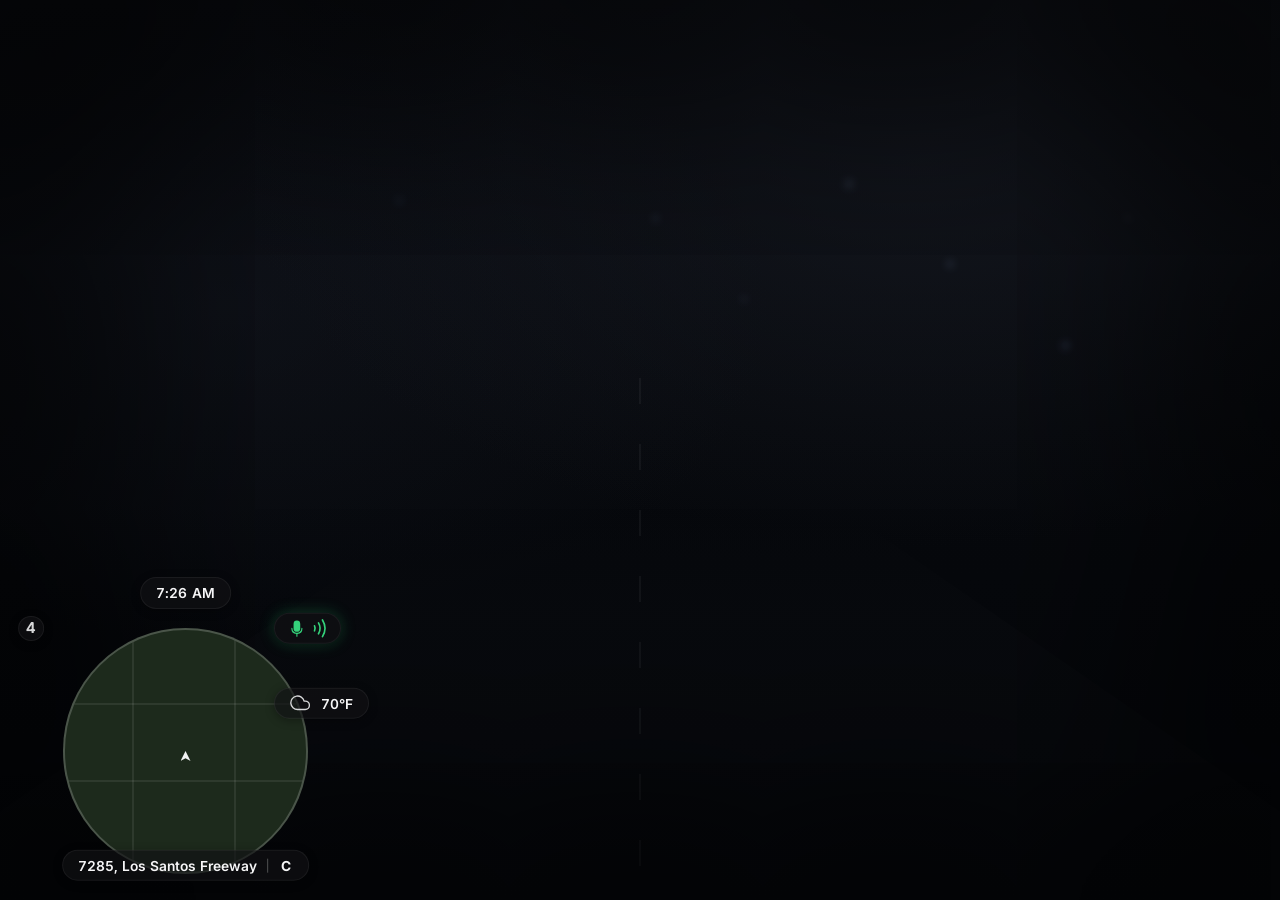
==== commit 07631031: "Compact pass: tighter metrics, smaller drive cluster, address+direction in one capsule - capsule .31" ====
--- a/html/index.html
+++ b/html/index.html
@@ -66,10 +66,11 @@
     </div>
   </section>
 
-  <!-- АДРЕС + НАПРАВЛЕНИЕ -->
-  <div class="addr" aria-label="Местоположение">
-    <span class="addr__pill surf"><span id="street">...</span></span>
-    <span class="addr__dir surf" id="compass">?</span>
+  <!-- АДРЕС — одна капсула: «индекс, улица» и направление в конце -->
+  <div class="addr surf" aria-label="Местоположение">
+    <span class="addr__street" id="street">...</span>
+    <span class="addr__div" aria-hidden="true"></span>
+    <span class="addr__dir" id="compass" aria-label="Направление">?</span>
   </div>
 
 </main>
--- a/html/css/base.css
+++ b/html/css/base.css
@@ -49,13 +49,16 @@
   --radar-cy: calc(21.4255vh - 44px);
   --radar-r:  calc(13.4255vh + 2px);
 
-  /* --- Метрика композиции: доли радиуса круга (замеры с референса) --- */
-  --h:    calc(var(--radar-r) * .31);    /* высота капсулы          */
-  --pad:  calc(var(--radar-r) * .15);    /* горизонтальный padding  */
-  --gap:  calc(var(--radar-r) * .1);     /* внутренний зазор        */
-  --fs:   calc(var(--radar-r) * .128);   /* базовый кегль           */
-  --fs-s: calc(var(--radar-r) * .115);   /* мелкий кегль (MPH)      */
-  --chip: calc(var(--radar-r) * .25);    /* круглый чип             */
+  /* --- Метрика композиции: доли радиуса круга ---------------------
+     Компактная ступень: капсулы ниже, кегль мельче, воздух плотнее,
+     чем на первой сборке по референсу. Меняешь эти шесть чисел —
+     меняется весь HUD разом, ничего больше править не нужно. */
+  --h:    calc(var(--radar-r) * .255);   /* высота капсулы          */
+  --pad:  calc(var(--radar-r) * .125);   /* горизонтальный padding  */
+  --gap:  calc(var(--radar-r) * .085);   /* внутренний зазор        */
+  --fs:   calc(var(--radar-r) * .112);   /* базовый кегль           */
+  --fs-s: calc(var(--radar-r) * .1);     /* мелкий кегль (MPH)      */
+  --chip: calc(var(--radar-r) * .21);    /* круглый чип             */
 
   /* --- Поверхности: тёмные полупрозрачные капсулы без светлой кромки --- */
   --surface: rgba(17, 18, 20, .66);
--- a/html/css/components.css
+++ b/html/css/components.css
@@ -15,7 +15,7 @@
 .time,
 .mic,
 .wx,
-.addr__pill {
+.addr {
   height: var(--h);
   padding: 0 var(--pad);
   border-radius: 999px;
@@ -134,15 +134,17 @@
 
 /* ---------------------------------------------------------------------
    КЛАСТЕР — панель справа снизу: скорость + MPH, селектор PRNDS,
-   топливо. Виден только за рулём (opacity, слой промоучен заранее).
+   топливо. Самый плотный узел композиции: строки прижаты друг к другу,
+   шкала топлива короткая — панель не разъезжается по кадру.
+   Виден только за рулём (opacity, слой промоучен заранее).
    ------------------------------------------------------------------ */
 
 .cluster {
-  padding: calc(var(--radar-r) * .11) calc(var(--radar-r) * .16);
-  border-radius: calc(var(--radar-r) * .14);
+  padding: calc(var(--radar-r) * .085) calc(var(--radar-r) * .12);
+  border-radius: calc(var(--radar-r) * .115);
   display: flex;
   flex-direction: column;
-  gap: calc(var(--radar-r) * .07);
+  gap: calc(var(--radar-r) * .05);
   opacity: 0;
   transition: opacity .18s ease;
 }
@@ -152,11 +154,11 @@
 .cluster__speed {
   display: flex;
   align-items: baseline;
-  gap: calc(var(--radar-r) * .07);
+  gap: calc(var(--radar-r) * .055);
 }
 
 .speed {
-  font-size: calc(var(--radar-r) * .3);
+  font-size: calc(var(--radar-r) * .235);
   font-weight: 700;
   line-height: 1;
   letter-spacing: -.01em;
@@ -169,12 +171,12 @@
 }
 
 /* Волосяной разделитель под скоростью — как на референсе. */
-.cluster__speed + .gears { padding-top: calc(var(--radar-r) * .06); border-top: 1px solid rgba(255, 255, 255, .1); }
+.cluster__speed + .gears { padding-top: calc(var(--radar-r) * .045); border-top: 1px solid rgba(255, 255, 255, .1); }
 
 .gears {
   display: flex;
   align-items: center;
-  gap: calc(var(--radar-r) * .09);
+  gap: calc(var(--radar-r) * .07);
   font-size: var(--fs);
 }
 
@@ -195,8 +197,8 @@
 }
 
 .fuel__ico {
-  width: calc(var(--radar-r) * .13);
-  height: calc(var(--radar-r) * .14);
+  width: calc(var(--radar-r) * .11);
+  height: calc(var(--radar-r) * .12);
   color: var(--txt-3);
   transition: color .2s ease;
 }
@@ -205,8 +207,8 @@
 
 .fuel__track {
   flex: 1;
-  min-width: calc(var(--radar-r) * .8);
-  height: calc(var(--radar-r) * .055);
+  min-width: calc(var(--radar-r) * .58);
+  height: calc(var(--radar-r) * .045);
   border-radius: 999px;
   background: rgba(255, 255, 255, .18);
   overflow: hidden;
@@ -222,7 +224,7 @@
 }
 
 .fuel__pct {
-  min-width: calc(var(--radar-r) * .36);
+  min-width: calc(var(--radar-r) * .3);
   text-align: right;
   font-size: var(--fs-s);
   font-weight: 600;
@@ -235,36 +237,38 @@
 .fuel.low .fuel__track i { background: var(--acc); }
 
 /* ---------------------------------------------------------------------
-   АДРЕС — капсула под кругом: «индекс, улица», следом круглый чип
-   направления. Длинная улица режется многоточием, чип всегда на месте.
+   АДРЕС — одна капсула под кругом: «индекс, улица», волосяной
+   разделитель и буква направления в конце. Длинная улица режется
+   многоточием, направление всегда на месте и не дышит при поворотах
+   (у С/В/Ю/З разная ширина глифа — колонка фиксирована).
    ------------------------------------------------------------------ */
 
 .addr {
-  display: flex;
-  align-items: center;
-  gap: calc(var(--radar-r) * .06);
-}
-
-.addr__pill {
-  max-width: calc(var(--radar-r) * 2.5);
+  max-width: calc(var(--radar-r) * 2.4);
   font-size: var(--fs);
   font-weight: 600;
   overflow: hidden;
 }
 
-.addr__pill span {
+.addr__street {
+  min-width: 0;
   overflow: hidden;
   text-overflow: ellipsis;
   white-space: nowrap;
 }
 
+.addr__div {
+  flex: none;
+  width: 1px;
+  height: calc(var(--radar-r) * .115);
+  margin: 0 calc(var(--radar-r) * .085);
+  background: rgba(255, 255, 255, .28);
+}
+
 .addr__dir {
   flex: none;
-  width: var(--chip);
-  height: var(--chip);
-  border-radius: 50%;
-  display: grid;
-  place-items: center;
-  font-size: calc(var(--radar-r) * .12);
+  min-width: calc(var(--radar-r) * .115);
+  text-align: center;
   font-weight: 700;
-}
+  color: var(--txt);
+}
--- a/html/css/layout.css
+++ b/html/css/layout.css
@@ -3,12 +3,15 @@
 
    Координаты — доли радиуса круга r от его центра (cx, cy):
 
-     время      центр по cx,           низ капсулы  cy + 1.20r
-     радиоканал центр  cx - 1.31r,     центр        cy + 1.01r
-     микрофон   левый край cx + .75r,  центр        cy + 1.00r
-     погода     левый край cx + .75r,  центр        cy + 0.39r
-     кластер    левый край cx + 1.38r, низ          cy - 0.78r
-     адрес      центр по cx,           центр        cy - 0.91r
+     время      центр по cx,           низ капсулы  cy + 1.16r
+     радиоканал центр  cx - 1.26r,     центр        cy + 1.00r
+     микрофон   левый край cx + .72r,  центр        cy + 1.00r
+     погода     левый край cx + .72r,  центр        cy + 0.39r
+     кластер    левый край cx + 1.28r, низ          cy - 0.80r
+     адрес      центр по cx,           центр        cy - 0.93r
+
+   Компактная ступень: блоки прижаты к кругу плотнее, чем в первой
+   сборке по референсу.
 
    Ничего не привязано к краям экрана: сдвинулся круг (Config.Radar) —
    вся композиция уехала вместе с ним.
@@ -18,37 +21,37 @@
 
 .time {
   left: var(--radar-cx);
-  bottom: calc(var(--radar-cy) + var(--radar-r) * 1.2);
+  bottom: calc(var(--radar-cy) + var(--radar-r) * 1.16);
   transform: translate(-50%, 0) translateZ(0);
 }
 
 .rch {
-  left: calc(var(--radar-cx) - var(--radar-r) * 1.31);
-  bottom: calc(var(--radar-cy) + var(--radar-r) * 1.01);
+  left: calc(var(--radar-cx) - var(--radar-r) * 1.26);
+  bottom: calc(var(--radar-cy) + var(--radar-r));
   transform: translate(-50%, 50%) translateZ(0);
 }
 
 .mic {
-  left: calc(var(--radar-cx) + var(--radar-r) * .75);
+  left: calc(var(--radar-cx) + var(--radar-r) * .72);
   bottom: calc(var(--radar-cy) + var(--radar-r));
   transform: translate(0, 50%) translateZ(0);
 }
 
 .wx {
-  left: calc(var(--radar-cx) + var(--radar-r) * .75);
+  left: calc(var(--radar-cx) + var(--radar-r) * .72);
   bottom: calc(var(--radar-cy) + var(--radar-r) * .39);
   transform: translate(0, 50%) translateZ(0);
 }
 
 .cluster {
-  left: calc(var(--radar-cx) + var(--radar-r) * 1.38);
-  bottom: calc(var(--radar-cy) - var(--radar-r) * .78);
+  left: calc(var(--radar-cx) + var(--radar-r) * 1.28);
+  bottom: calc(var(--radar-cy) - var(--radar-r) * .8);
   transform: translateZ(0);
 }
 
 .addr {
   left: var(--radar-cx);
-  bottom: calc(var(--radar-cy) - var(--radar-r) * .91);
+  bottom: calc(var(--radar-cy) - var(--radar-r) * .93);
   transform: translate(-50%, 50%) translateZ(0);
 }
 
